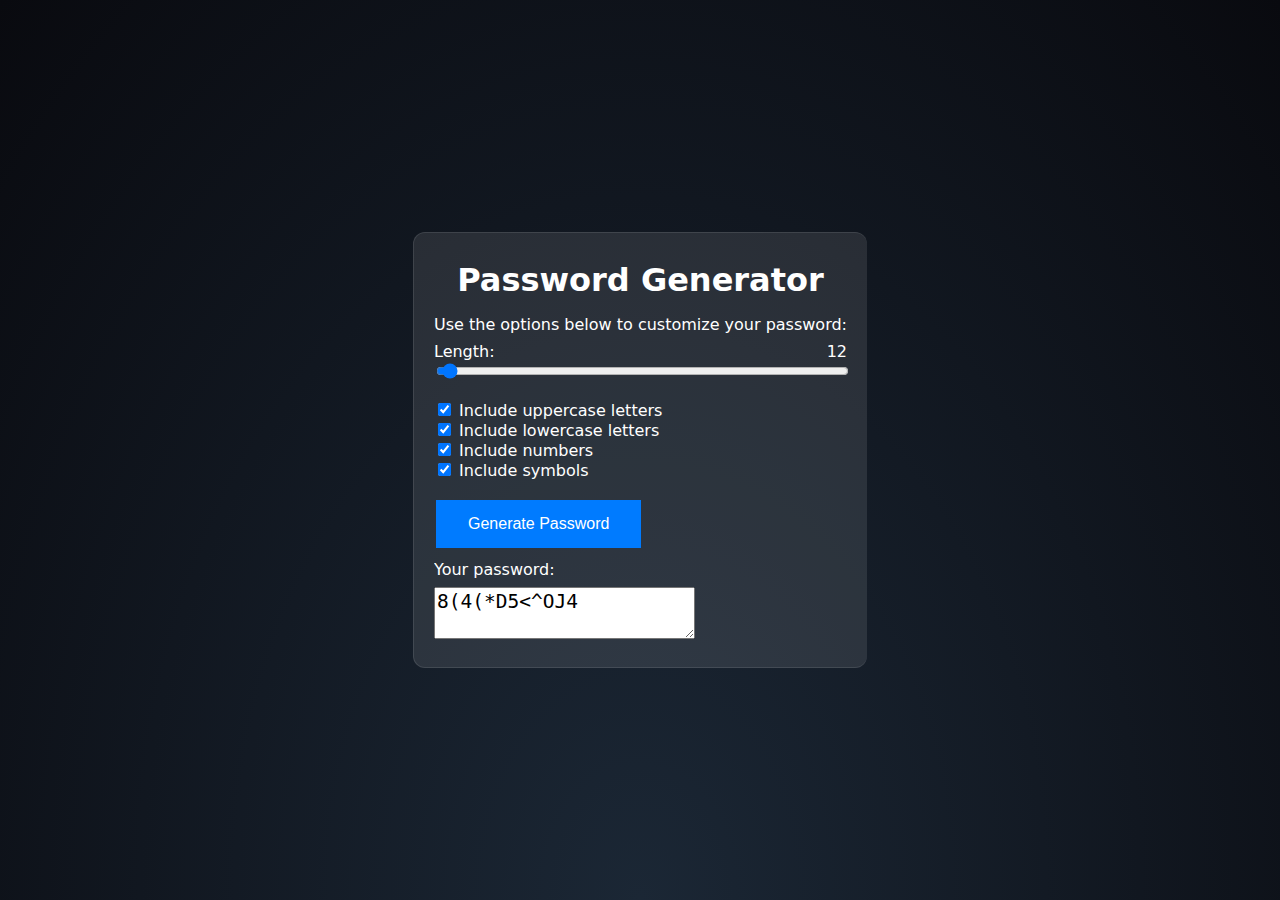
==== web/index.html @ 8bf679a5 "Update index.html" ====
<html>
  <head>
    <title>Password Generator</title>
    <meta name="viewport" content="width=device-width, initial-scale=1">
    <meta charset="UTF-8">
    <link rel="stylesheet" href="resources/stars.css">
    <link rel="stylesheet" href="resources/style.css">
    <link rel="apple-touch-icon-precomposed" sizes="57x57" href="resources/favicon/apple-touch-icon-57x57.png" />
    <link rel="apple-touch-icon-precomposed" sizes="114x114" href="resources/favicon/apple-touch-icon-114x114.png" />
    <link rel="apple-touch-icon-precomposed" sizes="72x72" href="resources/favicon/apple-touch-icon-72x72.png" />
    <link rel="apple-touch-icon-precomposed" sizes="144x144" href="resources/favicon/apple-touch-icon-144x144.png" />
    <link rel="apple-touch-icon-precomposed" sizes="60x60" href="resources/favicon/apple-touch-icon-60x60.png" />
    <link rel="apple-touch-icon-precomposed" sizes="120x120" href="resources/favicon/apple-touch-icon-120x120.png" />
    <link rel="apple-touch-icon-precomposed" sizes="76x76" href="resources/favicon/apple-touch-icon-76x76.png" />
    <link rel="apple-touch-icon-precomposed" sizes="152x152" href="resources/favicon/apple-touch-icon-152x152.png" />
    <link rel="icon" type="image/png" href="resources/favicon/favicon-196x196.png" sizes="196x196" />
    <link rel="icon" type="image/png" href="resources/favicon/favicon-96x96.png" sizes="96x96" />
    <link rel="icon" type="image/png" href="resources/favicon/favicon-32x32.png" sizes="32x32" />
    <link rel="icon" type="image/png" href="resources/favicon/favicon-16x16.png" sizes="16x16" />
    <link rel="icon" type="image/png" href="resources/favicon/favicon-128.png" sizes="128x128" />
    <meta name="application-name" content="&nbsp;"/>
    <meta name="msapplication-TileColor" content="#FFFFFF" />
    <meta name="msapplication-TileImage" content="resources/favicon/mstile-144x144.png" />
    <meta name="msapplication-square70x70logo" content="resources/favicon/mstile-70x70.png" />
    <meta name="msapplication-square150x150logo" content="resources/favicon/mstile-150x150.png" />
    <meta name="msapplication-wide310x150logo" content="resources/favicon/mstile-310x150.png" />
    <meta name="msapplication-square310x310logo" content="resources/favicon/mstile-310x310.png" />
  </head>
  <body>
    <div class="container">
      <h1>Password Generator</h1>
      <p>Use the options below to customize your password:</p>
      <form id="password-form">
        <label for="length">Length:</label>
        <span id="length-value" style="float: right">12</span>
        <input type="range" id="length" name="length" min="8" max="256" value="12" oninput="document.getElementById('length-value').textContent = this.value">
        <br>
        <br>
        <input type="checkbox" id="include-uppercase" name="include-uppercase" checked="true">
        <label for="include-uppercase">Include uppercase letters</label>
        <br>
        <input type="checkbox" id="include-lowercase" name="include-lowercase" checked="true">
        <label for="include-lowercase">Include lowercase letters</label>
        <br>
        <input type="checkbox" id="include-numbers" name="include-numbers" checked="true">
        <label for="include-numbers">Include numbers</label>
        <br>
        <input type="checkbox" id="include-symbols" name="include-symbols" checked="true">
        <label for="include-symbols">Include symbols</label>
        <br>
        <div class="password-container">
          <button type="submit">Generate Password</button>
          <br>
          <p>Your password:</p>
          <!-- <p id="password" class="password"></p> -->
          <!-- <input id="password" class="password" onClick="this.select();" type="text" name="Password" placeholder="lol" readonly> -->
          <textarea id="password" class="password" onClick="this.select();" type="text" name="Password" wrap="soft"> </textarea>
        </div>
      </form>
    </div>
    <script src="resources/scripts.js"></script>
  </body>
</html>
---- web/resources/style.css ----
/* Add some basic styling to the page */
html {
  height: 100%;
  background: radial-gradient(ellipse at bottom, #1b2735 0%, #090a0f 100%);
  overflow: hidden;
}

body {
  -webkit-font-smoothing: antialiased;
  -moz-osx-font-smoothing: grayscale;
  text-rendering: optimizeLegibility;
  font-family: system-ui, -apple-system, BlinkMacSystemFont, 'Segoe UI', Roboto, Oxygen, Ubuntu, Cantarell, 'Open Sans', 'Helvetica Neue', sans-serif;
}
.container {
  max-width: 500px;
  margin: 0 auto;
  text-align: left;
  color: rgb(255, 255, 255);
  box-sizing: border-box;
  border-radius: 12px 12px 12px 12px;
  background-color: rgba(255, 255, 255, 0.1);
  border-top: 1px solid rgba(255, 255, 255, 0.1);
  border-bottom: 1px solid rgba(255, 255, 255, 0.1);
  border-left: 1px solid rgba(255, 255, 255, 0.1);
  border-right: 0px solid rgba(255, 255, 255, 0.1);
  position: absolute; 
  top: 50%; 
  left: 50%;
  transform: translate(-50%, -50%);
  padding: 12px 20px 12px 20px;
}
h1 {
  text-align: center;
  font-size: 2em;
  margin: 0.5em 0;
}
p {
  margin: 0.5em 0;
  white-space: normal;
  overflow: hidden;
}
input[type="range"] {
  width: 100%;
}
.password-container {
  margin: 1em 0;
}
.password {
  font-size: 1.5em;
  font-family: monospace;
  word-break: break-all;
}
button {
  background-color: #007bff;
  border: none;
  color: white;
  padding: 15px 32px;
  text-align: center;
  text-decoration: none;
  display: inline-block;
  font-size: 16px;
  margin: 4px 2px;
  cursor: pointer;
}

input#password {
  outline: none;
  border: none;
  width: 100%;
  background-color: rgba(255, 255, 255, 0);
  color: rgb(255, 255, 255);
}

input#password:focus {
  outline: none;
  border: none;
  animation:FocusInput 0.2s;
  -webkit-animation:FocusInput 0.2s; /* Safari and Chrome */
}

/* p#password:focus {
  animation:FocusInput 0.2s;
  -webkit-animation:FocusInput 0.2s; /* Safari and Chrome */
} */

@keyframes FocusInput
{
0%      {background-color: rgba(255, 255, 255, 0.300);}
99.999% {background-color: rgba(255, 255, 255, 0.300);}
100%    {background-color: rgba(255, 255, 255, 0.300);}
}
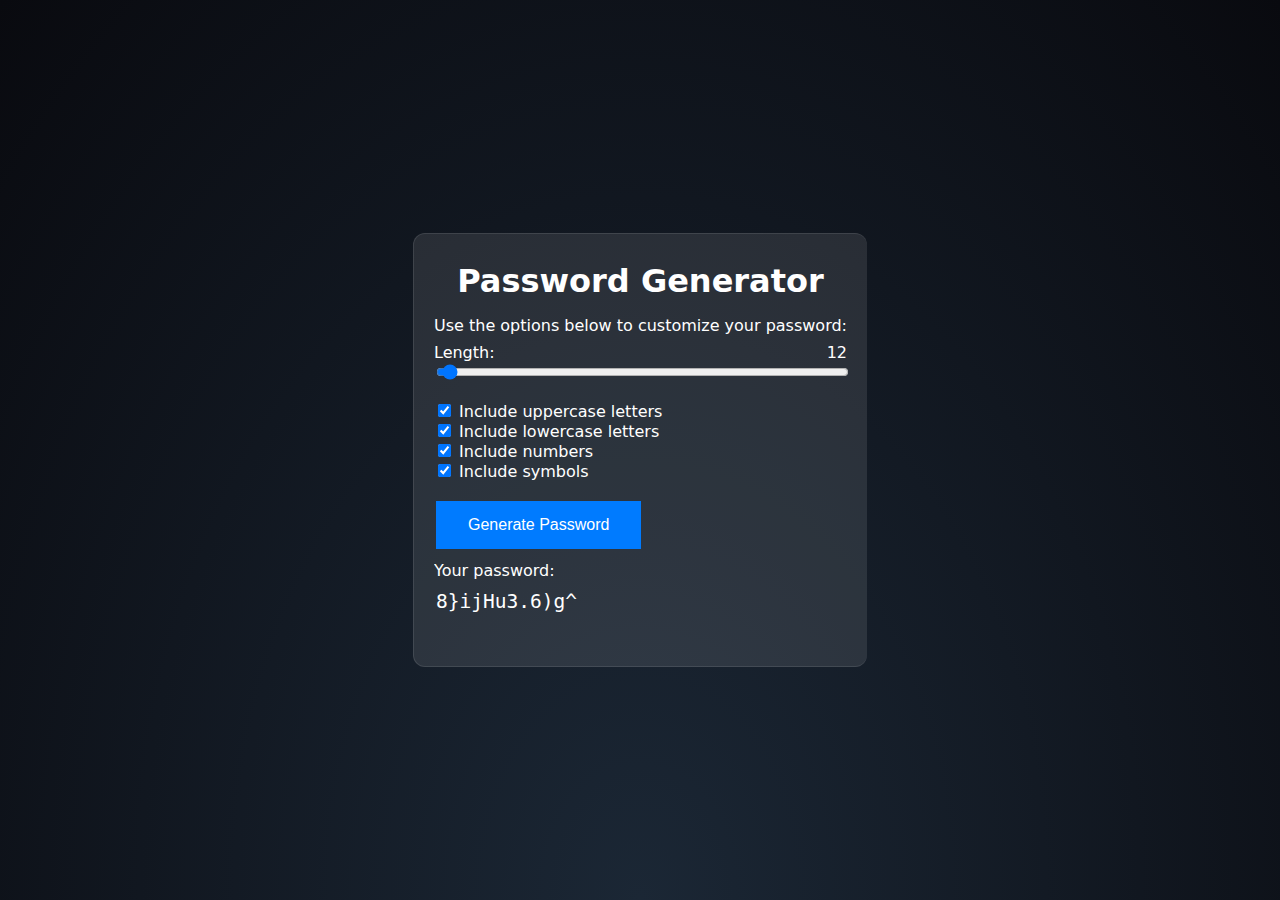
==== commit 098cc691: "Update index.html" ====
--- a/web/index.html
+++ b/web/index.html
@@ -54,7 +54,7 @@
           <p>Your password:</p>
           <!-- <p id="password" class="password"></p> -->
           <!-- <input id="password" class="password" onClick="this.select();" type="text" name="Password" placeholder="lol" readonly> -->
-          <textarea id="password" class="password" onClick="this.select();" type="text" name="Password" wrap="soft"> </textarea>
+          <textarea id="password" class="password" type="text" name="Password" wrap="soft"> </textarea>
         </div>
       </form>
     </div>
--- a/web/resources/style.css
+++ b/web/resources/style.css
@@ -63,17 +63,19 @@
   cursor: pointer;
 }
 
-input#password {
+textarea#password {
   outline: none;
   border: none;
   width: 100%;
   background-color: rgba(255, 255, 255, 0);
   color: rgb(255, 255, 255);
+  resize: none;
 }
 
-input#password:focus {
+textarea#password:focus {
   outline: none;
   border: none;
+  resize: none;
   animation:FocusInput 0.2s;
   -webkit-animation:FocusInput 0.2s; /* Safari and Chrome */
 }
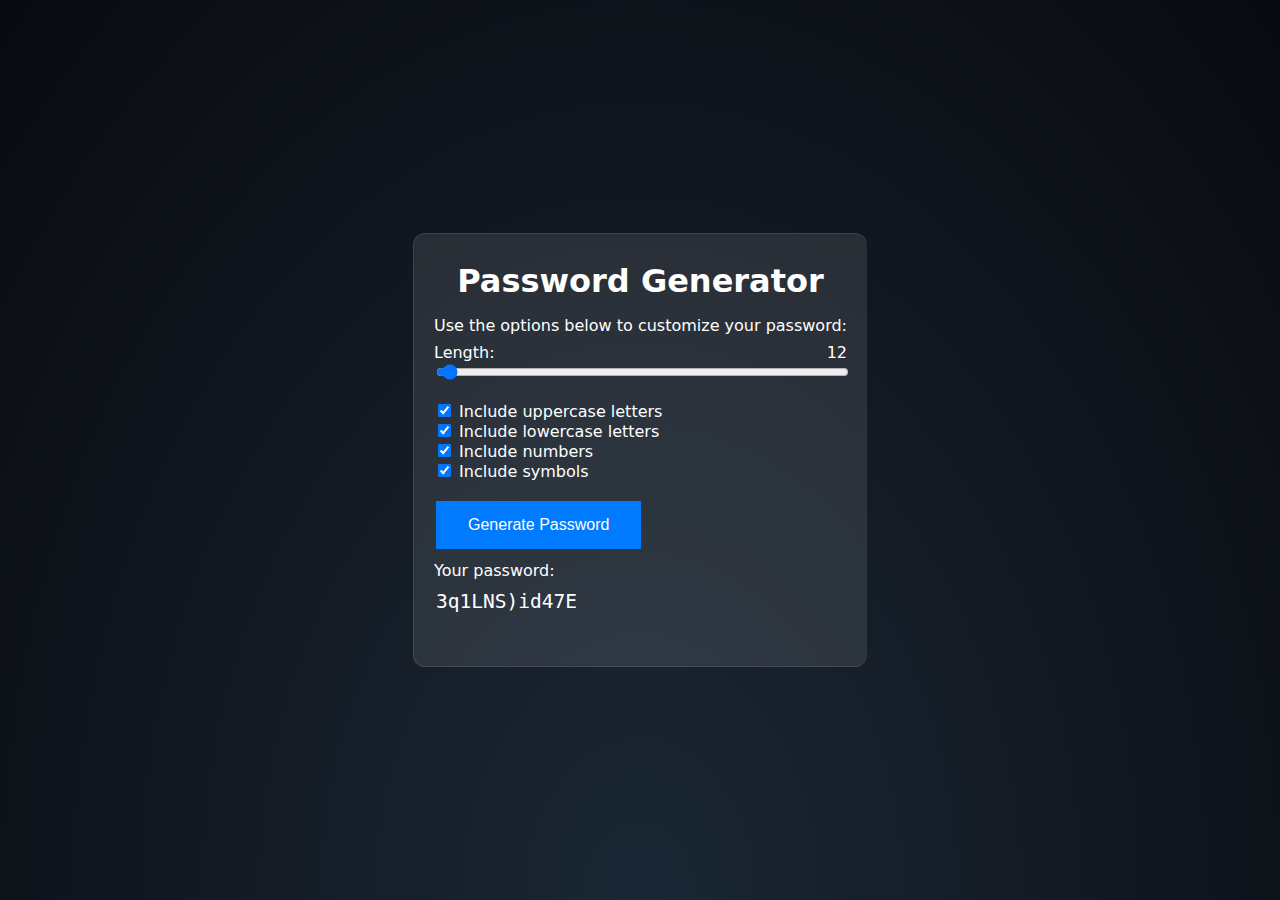
==== commit cb351dc5: "Update index.html" ====
--- a/web/index.html
+++ b/web/index.html
@@ -54,7 +54,7 @@
           <p>Your password:</p>
           <!-- <p id="password" class="password"></p> -->
           <!-- <input id="password" class="password" onClick="this.select();" type="text" name="Password" placeholder="lol" readonly> -->
-          <textarea id="password" class="password" type="text" name="Password" wrap="soft"> </textarea>
+          <textarea id="password" class="password" onClick="copyText();" type="text" name="Password" wrap="soft"> </textarea>
         </div>
       </form>
     </div>
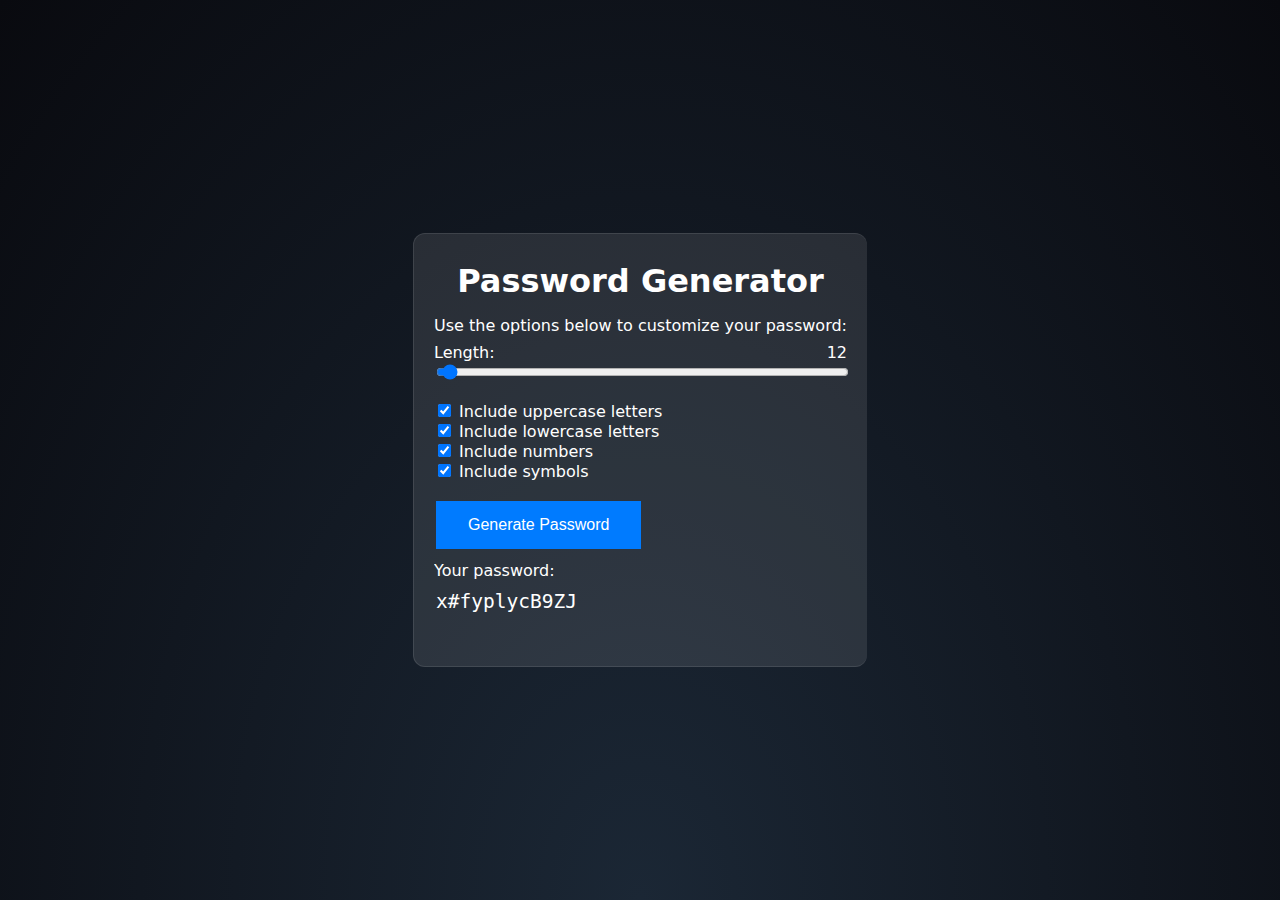
==== commit b9b89326: "Update index.html" ====
--- a/web/index.html
+++ b/web/index.html
@@ -3,7 +3,6 @@
     <title>Password Generator</title>
     <meta name="viewport" content="width=device-width, initial-scale=1">
     <meta charset="UTF-8">
-    <link rel="stylesheet" href="resources/stars.css">
     <link rel="stylesheet" href="resources/style.css">
     <link rel="apple-touch-icon-precomposed" sizes="57x57" href="resources/favicon/apple-touch-icon-57x57.png" />
     <link rel="apple-touch-icon-precomposed" sizes="114x114" href="resources/favicon/apple-touch-icon-114x114.png" />
--- a/web/resources/style.css
+++ b/web/resources/style.css
@@ -40,6 +40,7 @@
   overflow: hidden;
 }
 input[type="range"] {
+  background: #007bff;
   width: 100%;
 }
 .password-container {
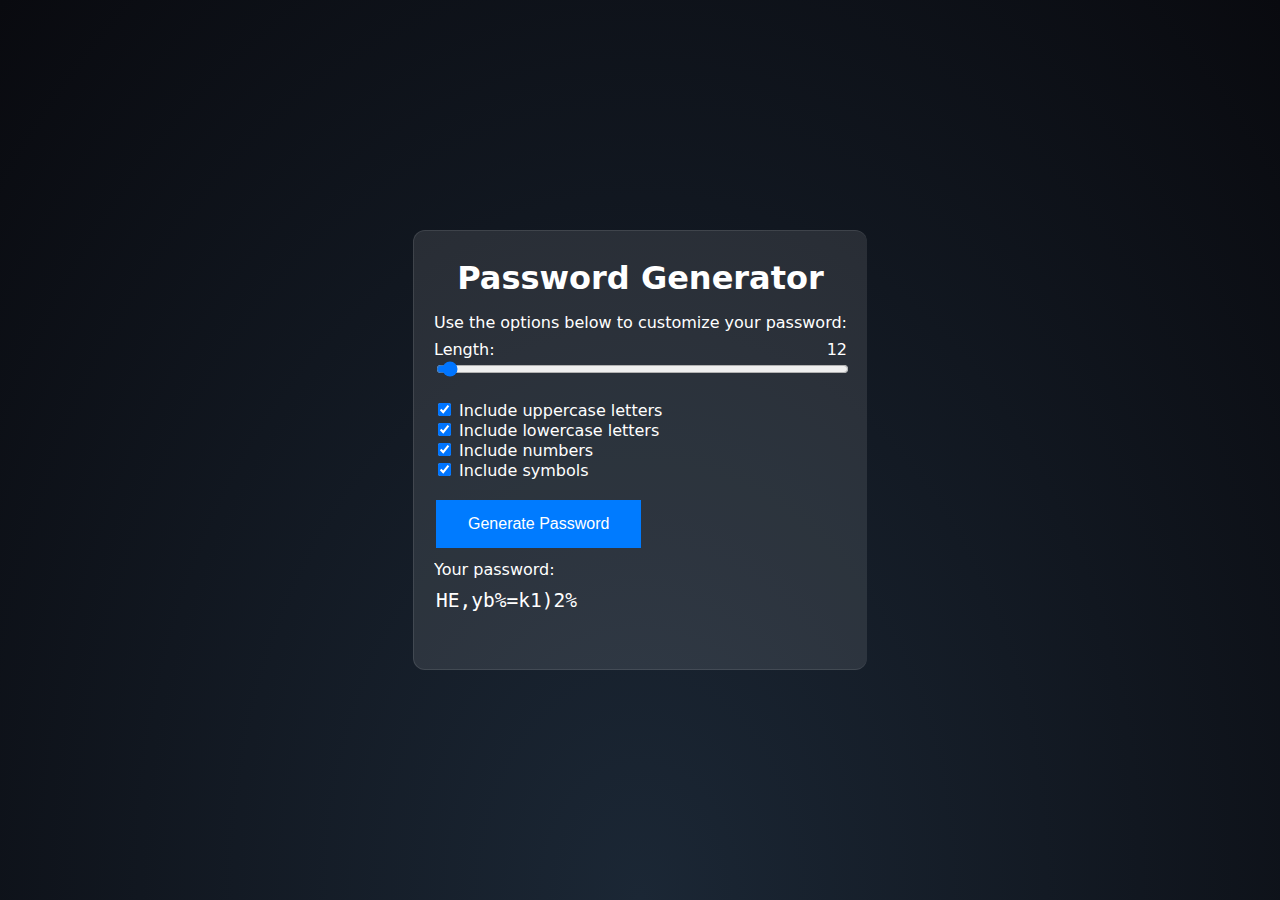
==== commit a6904b1d: "Update index.html" ====
--- a/web/index.html
+++ b/web/index.html
@@ -1,8 +1,10 @@
+<!DOCTYPE html>
 <html>
   <head>
     <title>Password Generator</title>
     <meta name="viewport" content="width=device-width, initial-scale=1">
     <meta charset="UTF-8">
+    <meta name="description" content="A basic password generator.">
     <link rel="stylesheet" href="resources/style.css">
     <link rel="apple-touch-icon-precomposed" sizes="57x57" href="resources/favicon/apple-touch-icon-57x57.png" />
     <link rel="apple-touch-icon-precomposed" sizes="114x114" href="resources/favicon/apple-touch-icon-114x114.png" />
--- a/web/resources/style.css
+++ b/web/resources/style.css
@@ -40,7 +40,6 @@
   overflow: hidden;
 }
 input[type="range"] {
-  background: #007bff;
   width: 100%;
 }
 .password-container {
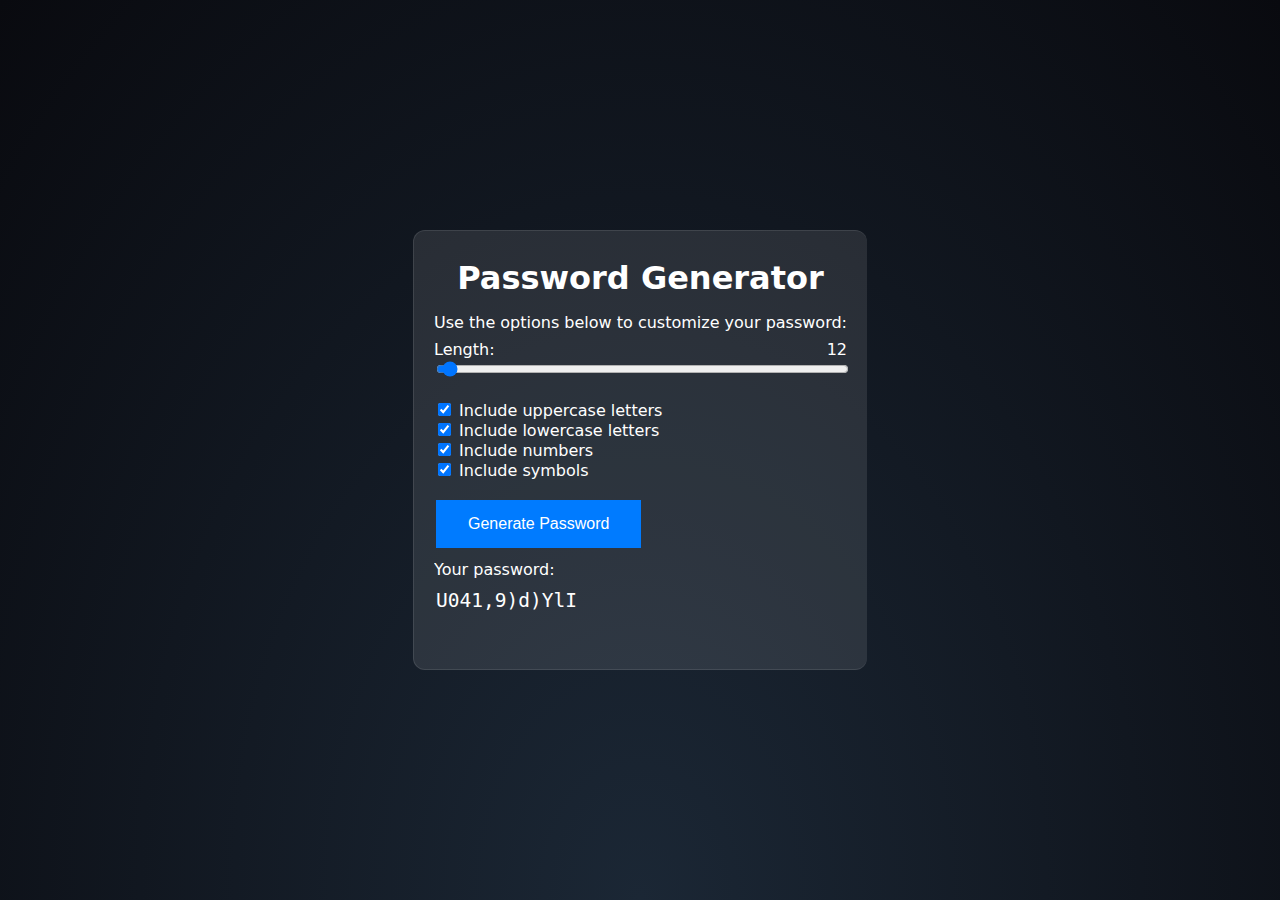
==== commit 0cf4dc8e: "Update index.html" ====
--- a/web/index.html
+++ b/web/index.html
@@ -19,7 +19,7 @@
     <link rel="icon" type="image/png" href="resources/favicon/favicon-32x32.png" sizes="32x32" />
     <link rel="icon" type="image/png" href="resources/favicon/favicon-16x16.png" sizes="16x16" />
     <link rel="icon" type="image/png" href="resources/favicon/favicon-128.png" sizes="128x128" />
-    <meta name="application-name" content="&nbsp;"/>
+    <meta name="application-name" content="Password Generator"/>
     <meta name="msapplication-TileColor" content="#FFFFFF" />
     <meta name="msapplication-TileImage" content="resources/favicon/mstile-144x144.png" />
     <meta name="msapplication-square70x70logo" content="resources/favicon/mstile-70x70.png" />
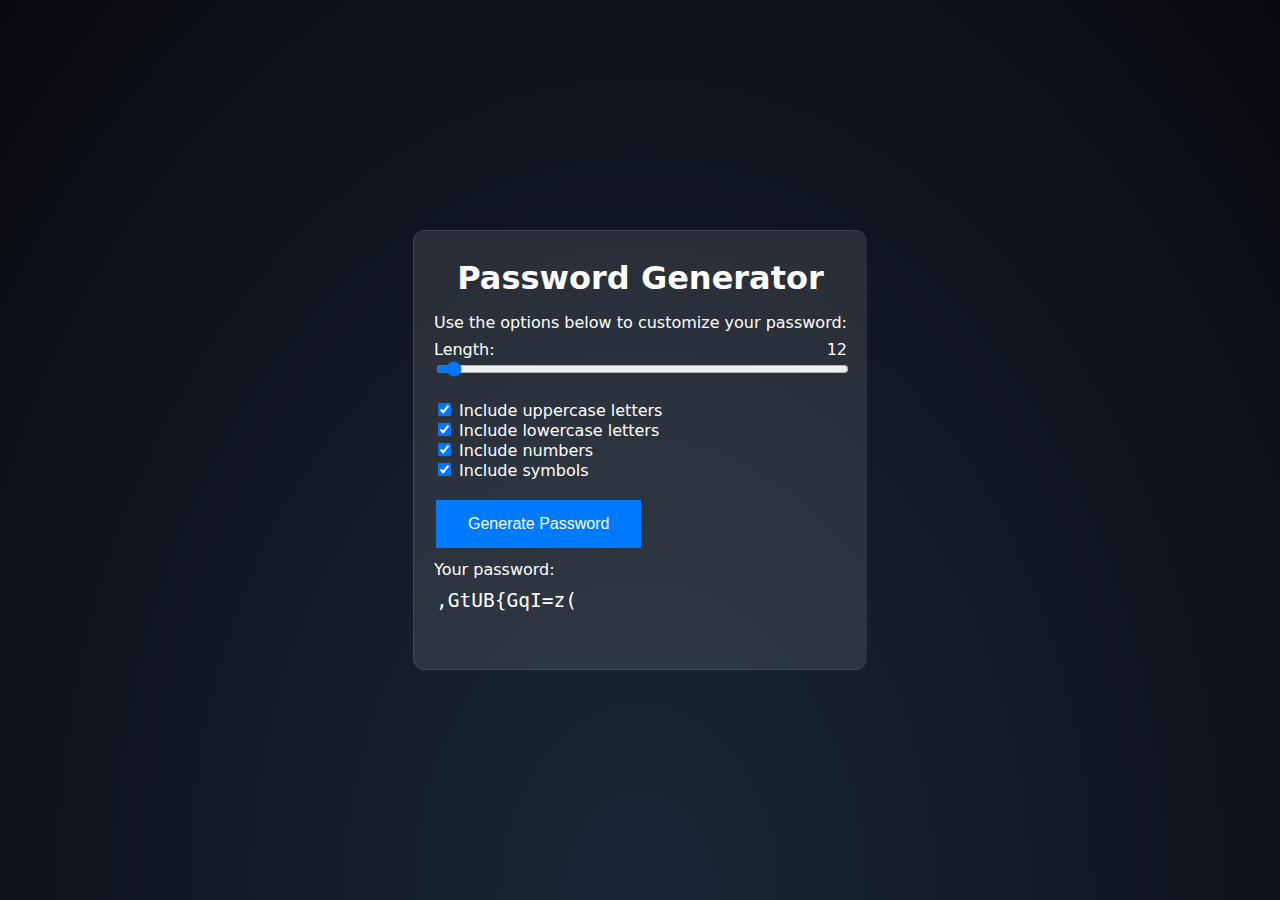
==== commit a5ad3fbd: "Update index.html" ====
--- a/web/index.html
+++ b/web/index.html
@@ -34,7 +34,7 @@
       <form id="password-form">
         <label for="length">Length:</label>
         <span id="length-value" style="float: right">12</span>
-        <input type="range" id="length" name="length" min="8" max="256" value="12" oninput="document.getElementById('length-value').textContent = this.value">
+        <input type="range" id="length" name="length" min="8" max="256" value="14" oninput="document.getElementById('length-value').textContent = this.value">
         <br>
         <br>
         <input type="checkbox" id="include-uppercase" name="include-uppercase" checked="true">
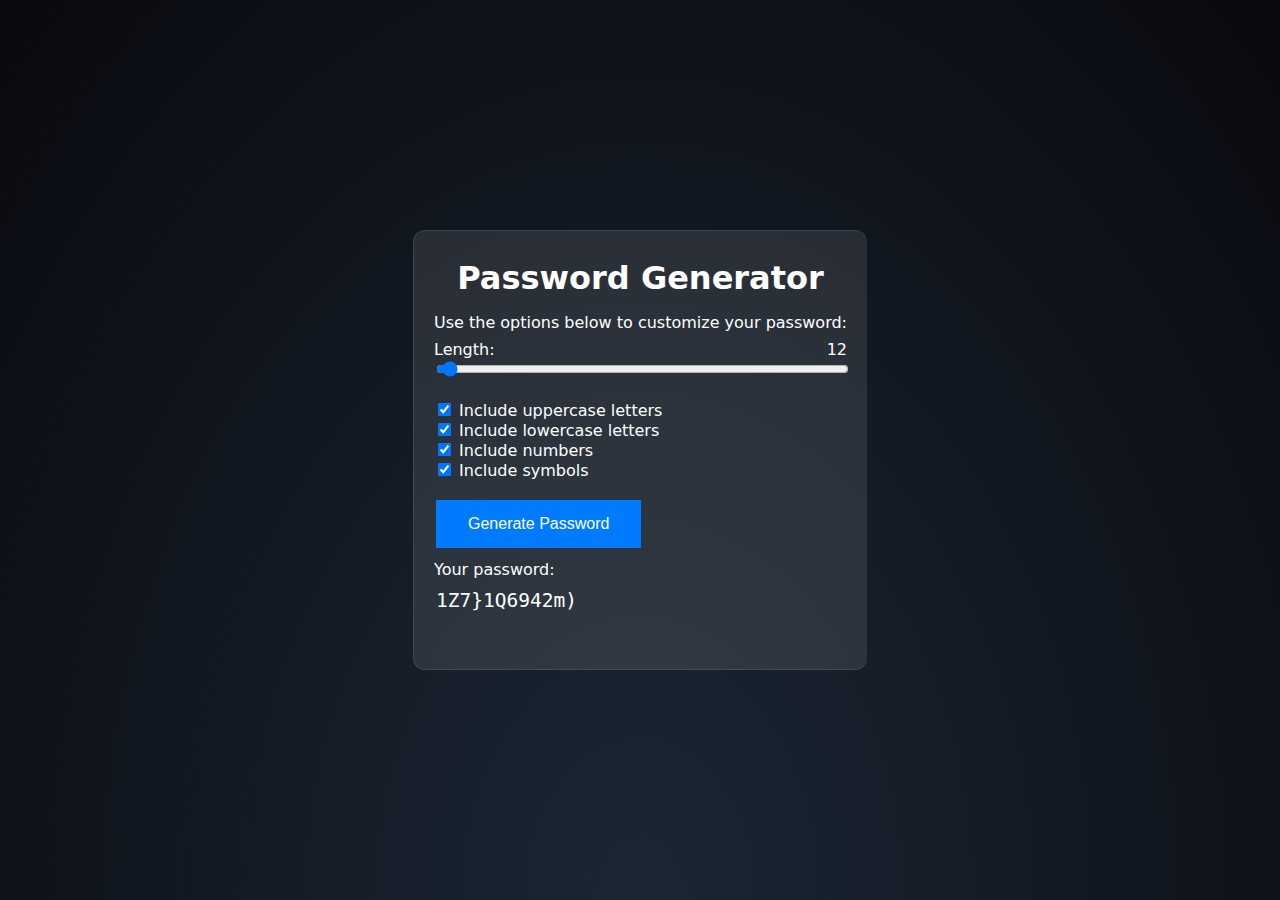
==== commit da319e85: "Update index.html" ====
--- a/web/index.html
+++ b/web/index.html
@@ -34,7 +34,7 @@
       <form id="password-form">
         <label for="length">Length:</label>
         <span id="length-value" style="float: right">12</span>
-        <input type="range" id="length" name="length" min="8" max="256" value="14" oninput="document.getElementById('length-value').textContent = this.value">
+        <input type="range" id="length" name="length" min="8" max="256" value="12" oninput="document.getElementById('length-value').textContent = this.value">
         <br>
         <br>
         <input type="checkbox" id="include-uppercase" name="include-uppercase" checked="true">
